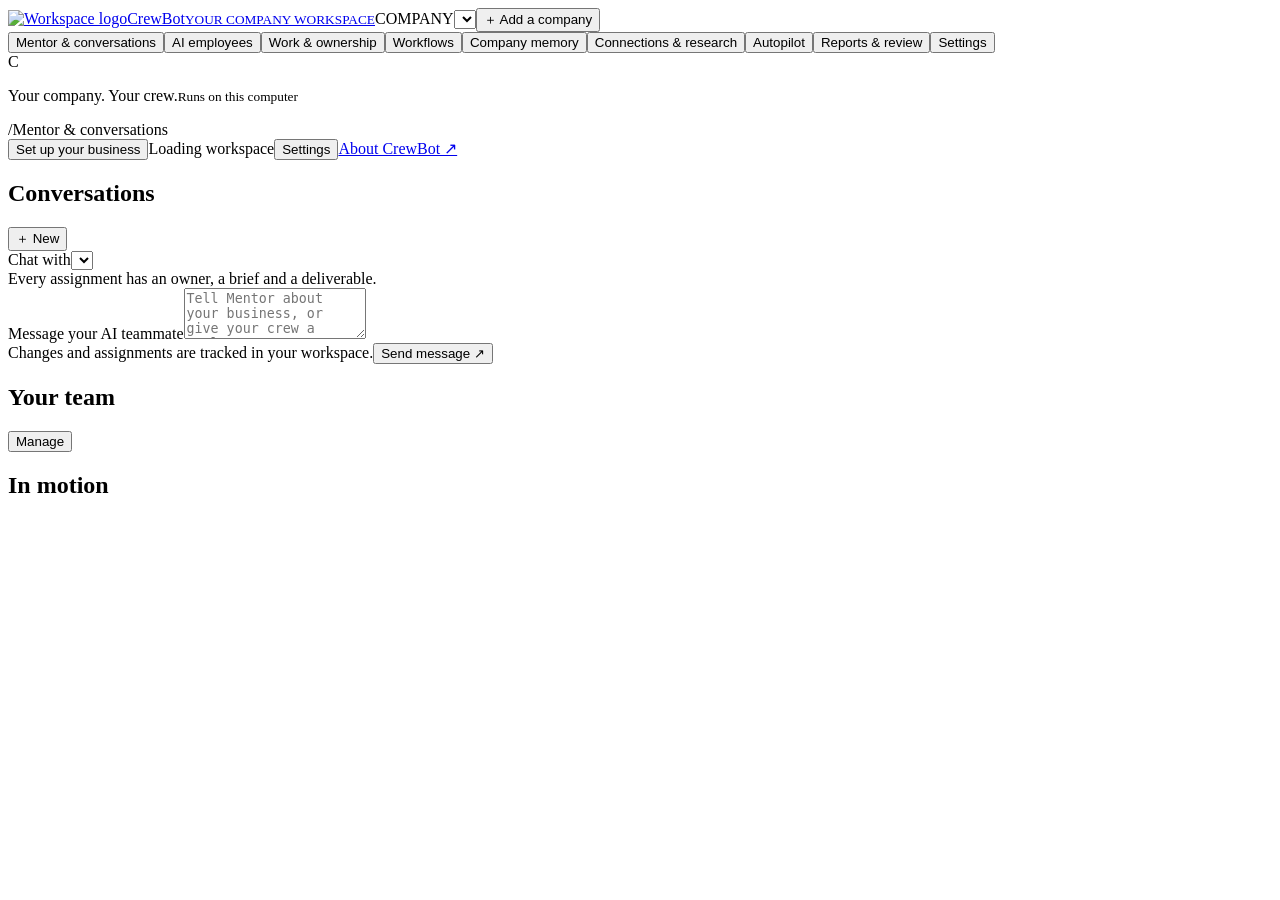
==== web/os.html @ 3c675e63 "Build CrewBot business onboarding and AI employee workspace" ====
<!doctype html>
<html lang="en"><head><meta charset="utf-8"><meta name="viewport" content="width=device-width,initial-scale=1"><title>CrewBot · Your company workspace</title><link rel="icon" href="/brand/icon.svg" type="image/svg+xml"><link rel="stylesheet" href="/os.css"><script src="/os.js" defer></script></head>
<body><aside class="navigation"><a class="os-brand" href="/" aria-label="CrewBot home"><img src="/brand/icon.svg" alt="Workspace logo"><span id="brand-name">CrewBot<small>YOUR COMPANY WORKSPACE</small></span></a><label class="company-picker">COMPANY<select id="company-select" aria-label="Current company"></select></label><button id="add-company" class="quiet">＋ Add a company</button><nav aria-label="Company navigation"><button data-view="chat" class="selected">Mentor & conversations</button><button data-view="team">AI employees</button><button data-view="work">Work & ownership</button><button data-view="flows">Workflows</button><button data-view="library">Company memory</button><button data-view="connections">Connections & research</button><button data-view="automation">Autopilot</button><button data-view="reports">Reports & review</button><button data-view="settings">Settings</button></nav><div class="nav-bottom"><div class="owner-mark" aria-hidden="true">C</div><p>Your company. Your crew.<small>Runs on this computer</small></p></div></aside>
<main class="os-main"><header class="topbar"><div class="company-heading"><img id="company-brand-logo" src="/brand/icon.svg" alt="Company logo" hidden><span id="company-label"></span><span class="separator">/</span><span id="view-label">Mentor & conversations</span></div><div class="top-actions"><button id="start-business-setup" class="setup-button" type="button">Set up your business</button><span id="run-status" class="tag">Loading workspace</span><button id="settings-shortcut" class="quiet">Settings</button><a class="about-link" href="/" aria-label="About CrewBot">About CrewBot ↗</a></div></header>
<div id="connection-error" role="alert" hidden></div>
<section id="chat-view" class="os-view chat-layout"><aside class="threads-panel"><div class="panel-heading"><h2>Conversations</h2><button id="new-conversation" class="small-button">＋ New</button></div><label class="visually-hidden" for="chat-owner">Chat with</label><select id="chat-owner"></select><div id="thread-list"></div><div class="thread-note">Every assignment has an owner, a brief and a deliverable.</div></aside><div class="conversation-panel"><div id="conversation-title" class="conversation-top"></div><div id="chat-messages" class="chat-messages" aria-live="polite"></div><form id="message-form" class="message-composer"><label class="visually-hidden" for="message">Message your AI teammate</label><textarea id="message" required maxlength="30000" rows="3" placeholder="Tell Mentor about your business, or give your crew a goal…"></textarea><div class="composer-actions"><span id="composer-note">Changes and assignments are tracked in your workspace.</span><button id="send-message" class="primary" type="submit">Send message ↗</button></div></form></div><aside class="work-rail"><div class="panel-heading"><h2>Your team</h2><button id="edit-team" class="quiet">Manage</button></div><div id="team-rail"></div><div class="panel-heading work-rail-heading"><h2>In motion</h2></div><div id="live-work"></div></aside></section>
<section id="team-view" class="os-view page" hidden><div class="page-title"><div><span class="eyebrow">A CREW WITH A PURPOSE</span><h1>Your AI crew</h1><p>Give each teammate a role, a model and a clear responsibility.</p></div><div><button id="suggest-team" class="secondary">Recommend a team</button><button id="add-employee" class="primary">＋ Create employee</button></div></div><div id="team-suggestions"></div><div id="employees-grid" class="employees-grid"></div></section>
<section id="work-view" class="os-view page" hidden><div class="page-title"><div><span class="eyebrow">OWNERSHIP & OUTCOMES</span><h1>Company work</h1><p>See who owns each task, why it exists and what it produced.</p></div><button id="assign-task" class="primary">＋ Assign work</button></div><div class="filter-row"><input id="work-search" type="search" placeholder="Search tasks…" aria-label="Search tasks"><select id="work-filter" aria-label="Task status"><option value="">All states</option><option value="running">Working</option><option value="review">Needs review</option><option value="done">Completed</option><option value="blocked">Needs setup</option></select></div><div id="work-list"></div></section>
<section id="flows-view" class="os-view page" hidden><div class="page-title"><div><span class="eyebrow">A CLEAR NEXT STEP</span><h1>Team workflows</h1><p>Pass the brief and deliverable from one specialist to the next.</p></div><button id="new-workflow" class="primary">＋ Create workflow</button></div><div id="flow-list"></div></section>
<section id="library-view" class="os-view page" hidden><div class="page-title"><div><span class="eyebrow">WHAT YOUR COMPANY KNOWS</span><h1>Company memory</h1><p>Your business context, saved research, offers and employee deliverables.</p></div><button id="edit-business" class="primary">Edit business brief</button></div><div id="business-brief"></div><div id="memory-list" class="memory-grid"></div></section>
<section id="connections-view" class="os-view page" hidden><div class="page-title"><div><span class="eyebrow">REAL TOOLS. CLEAR ACCESS.</span><h1>Connections & research</h1><p>Connect your team’s research, collaboration and reporting tools.</p></div><button id="manage-keys" class="primary">Manage API keys</button></div><div id="connection-cards" class="connection-cards"></div><div class="research-lab"><div><h2>Research desk</h2><p>Search with Tavily, read a page with Firecrawl, or route a brief with Jev.</p></div><form id="research-form"><label class="visually-hidden" for="research-kind">Research tool</label><select id="research-kind"><option value="search">Tavily search</option><option value="scrape">Firecrawl page</option><option value="route">Jev task routing</option></select><label class="visually-hidden" for="research-input">Query, public URL or brief</label><input id="research-input" required maxlength="2000" placeholder="Enter a query, public URL or task brief"><button class="primary" type="submit">Run research</button></form><pre id="research-result" hidden></pre></div></section>
<section id="automation-view" class="os-view page" hidden><div class="page-title"><div><span class="eyebrow">WORK THAT KEEPS MOVING</span><h1>Autopilot</h1><p>Schedule conversations and responsibilities with limits you control.</p></div><button id="add-schedule" class="primary">＋ Schedule work</button></div><div id="autonomy-panel"></div><div id="schedule-cards"></div></section>
<section id="reports-view" class="os-view page" hidden><div class="page-title"><div><span class="eyebrow">STAY IN THE LOOP</span><h1>Reports & review</h1><p>Check outcomes, decide on external actions and get updates by email.</p></div><button id="create-report" class="primary">Create operating report</button></div><div id="review-items"></div><div id="report-list"></div></section>
<section id="settings-view" class="os-view page" hidden><div class="page-title"><div><span class="eyebrow">YOUR OPERATING SYSTEM</span><h1>Workspace settings</h1><p>Make this workspace your own. Manage your identity, models, connections and work limits.</p></div></div><div id="appearance-settings"></div><div id="settings-content"></div></section>
</main><dialog id="os-dialog"><div class="dialog-top"><h2 id="dialog-title"></h2><button id="close-dialog" class="quiet" aria-label="Close dialog">×</button></div><div id="dialog-content"></div></dialog><div id="notice" role="status" hidden></div></body></html>
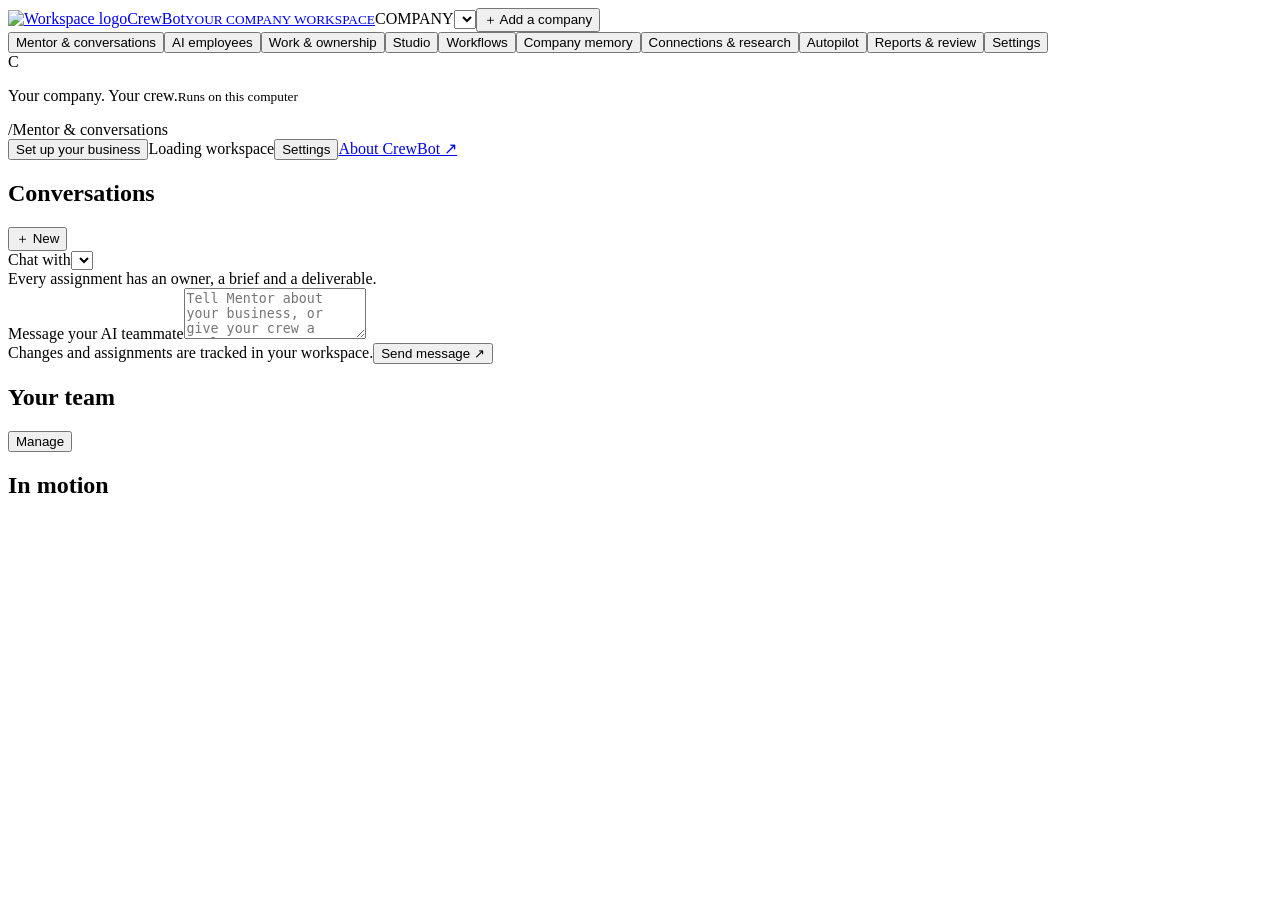
==== commit b175023c: "Add Studio: AI employees create logos, posters, video, landing pages and funnels - media.py: OpenRou" ====
--- a/web/os.html
+++ b/web/os.html
@@ -1,12 +1,12 @@
 <!doctype html>
-<html lang="en"><head><meta charset="utf-8"><meta name="viewport" content="width=device-width,initial-scale=1"><title>CrewBot · Your company workspace</title><link rel="icon" href="/brand/icon.svg" type="image/svg+xml"><link rel="stylesheet" href="/os.css"><script src="/os.js" defer></script></head>
-<body><aside class="navigation"><a class="os-brand" href="/" aria-label="CrewBot home"><img src="/brand/icon.svg" alt="Workspace logo"><span id="brand-name">CrewBot<small>YOUR COMPANY WORKSPACE</small></span></a><label class="company-picker">COMPANY<select id="company-select" aria-label="Current company"></select></label><button id="add-company" class="quiet">＋ Add a company</button><nav aria-label="Company navigation"><button data-view="chat" class="selected">Mentor & conversations</button><button data-view="team">AI employees</button><button data-view="work">Work & ownership</button><button data-view="flows">Workflows</button><button data-view="library">Company memory</button><button data-view="connections">Connections & research</button><button data-view="automation">Autopilot</button><button data-view="reports">Reports & review</button><button data-view="settings">Settings</button></nav><div class="nav-bottom"><div class="owner-mark" aria-hidden="true">C</div><p>Your company. Your crew.<small>Runs on this computer</small></p></div></aside>
+<html lang="en"><head><meta charset="utf-8"><meta name="viewport" content="width=device-width,initial-scale=1"><title>CrewBot · Your company workspace</title><link rel="icon" href="/brand/icon.svg" type="image/svg+xml"><link rel="stylesheet" href="/os.css"><link rel="stylesheet" href="/studio.css"><script src="/os.js" defer></script><script src="/studio.js" defer></script></head>
+<body><aside class="navigation"><a class="os-brand" href="/" aria-label="CrewBot home"><img src="/brand/icon.svg" alt="Workspace logo"><span id="brand-name">CrewBot<small>YOUR COMPANY WORKSPACE</small></span></a><label class="company-picker">COMPANY<select id="company-select" aria-label="Current company"></select></label><button id="add-company" class="quiet">＋ Add a company</button><nav aria-label="Company navigation"><button data-view="chat" class="selected">Mentor & conversations</button><button data-view="team">AI employees</button><button data-view="work">Work & ownership</button><button data-view="studio">Studio</button><button data-view="flows">Workflows</button><button data-view="library">Company memory</button><button data-view="connections">Connections & research</button><button data-view="automation">Autopilot</button><button data-view="reports">Reports & review</button><button data-view="settings">Settings</button></nav><div class="nav-bottom"><div class="owner-mark" aria-hidden="true">C</div><p>Your company. Your crew.<small>Runs on this computer</small></p></div></aside>
 <main class="os-main"><header class="topbar"><div class="company-heading"><img id="company-brand-logo" src="/brand/icon.svg" alt="Company logo" hidden><span id="company-label"></span><span class="separator">/</span><span id="view-label">Mentor & conversations</span></div><div class="top-actions"><button id="start-business-setup" class="setup-button" type="button">Set up your business</button><span id="run-status" class="tag">Loading workspace</span><button id="settings-shortcut" class="quiet">Settings</button><a class="about-link" href="/" aria-label="About CrewBot">About CrewBot ↗</a></div></header>
 <div id="connection-error" role="alert" hidden></div>
 <section id="chat-view" class="os-view chat-layout"><aside class="threads-panel"><div class="panel-heading"><h2>Conversations</h2><button id="new-conversation" class="small-button">＋ New</button></div><label class="visually-hidden" for="chat-owner">Chat with</label><select id="chat-owner"></select><div id="thread-list"></div><div class="thread-note">Every assignment has an owner, a brief and a deliverable.</div></aside><div class="conversation-panel"><div id="conversation-title" class="conversation-top"></div><div id="chat-messages" class="chat-messages" aria-live="polite"></div><form id="message-form" class="message-composer"><label class="visually-hidden" for="message">Message your AI teammate</label><textarea id="message" required maxlength="30000" rows="3" placeholder="Tell Mentor about your business, or give your crew a goal…"></textarea><div class="composer-actions"><span id="composer-note">Changes and assignments are tracked in your workspace.</span><button id="send-message" class="primary" type="submit">Send message ↗</button></div></form></div><aside class="work-rail"><div class="panel-heading"><h2>Your team</h2><button id="edit-team" class="quiet">Manage</button></div><div id="team-rail"></div><div class="panel-heading work-rail-heading"><h2>In motion</h2></div><div id="live-work"></div></aside></section>
 <section id="team-view" class="os-view page" hidden><div class="page-title"><div><span class="eyebrow">A CREW WITH A PURPOSE</span><h1>Your AI crew</h1><p>Give each teammate a role, a model and a clear responsibility.</p></div><div><button id="suggest-team" class="secondary">Recommend a team</button><button id="add-employee" class="primary">＋ Create employee</button></div></div><div id="team-suggestions"></div><div id="employees-grid" class="employees-grid"></div></section>
 <section id="work-view" class="os-view page" hidden><div class="page-title"><div><span class="eyebrow">OWNERSHIP & OUTCOMES</span><h1>Company work</h1><p>See who owns each task, why it exists and what it produced.</p></div><button id="assign-task" class="primary">＋ Assign work</button></div><div class="filter-row"><input id="work-search" type="search" placeholder="Search tasks…" aria-label="Search tasks"><select id="work-filter" aria-label="Task status"><option value="">All states</option><option value="running">Working</option><option value="review">Needs review</option><option value="done">Completed</option><option value="blocked">Needs setup</option></select></div><div id="work-list"></div></section>
-<section id="flows-view" class="os-view page" hidden><div class="page-title"><div><span class="eyebrow">A CLEAR NEXT STEP</span><h1>Team workflows</h1><p>Pass the brief and deliverable from one specialist to the next.</p></div><button id="new-workflow" class="primary">＋ Create workflow</button></div><div id="flow-list"></div></section>
+<section id="studio-view" class="os-view page" hidden><div class="page-title"><div><span class="eyebrow">YOUR CREATIVE DEPARTMENT</span><h1>Studio</h1><p>Logos, posters, social graphics, videos, landing pages and funnels, made with the OpenRouter model you choose and your brand kit.</p></div><div><a id="studio-export" class="secondary button-link" download hidden>Export all ↓</a></div></div><div class="studio-layout"><section class="surface studio-create"><div id="studio-tabs" class="studio-tabs" role="tablist" aria-label="Create"><button type="button" role="tab" data-tab="image" class="selected">Image</button><button type="button" role="tab" data-tab="video">Video</button><button type="button" role="tab" data-tab="page">Landing page & funnel</button></div><div id="studio-composer"></div></section><aside class="surface studio-spend" id="studio-spend" aria-live="polite"></aside></div><div class="section-top studio-gallery-top"><h2>Gallery</h2><div id="studio-filters" class="studio-filters"><button type="button" data-filter="all" class="selected">All</button><button type="button" data-filter="image">Images</button><button type="button" data-filter="video">Videos</button><button type="button" data-filter="page">Pages</button><button type="button" data-filter="jobs">Rendering</button></div></div><div id="studio-gallery" class="studio-gallery"></div></section><section id="flows-view" class="os-view page" hidden><div class="page-title"><div><span class="eyebrow">A CLEAR NEXT STEP</span><h1>Team workflows</h1><p>Pass the brief and deliverable from one specialist to the next.</p></div><button id="new-workflow" class="primary">＋ Create workflow</button></div><div id="flow-list"></div></section>
 <section id="library-view" class="os-view page" hidden><div class="page-title"><div><span class="eyebrow">WHAT YOUR COMPANY KNOWS</span><h1>Company memory</h1><p>Your business context, saved research, offers and employee deliverables.</p></div><button id="edit-business" class="primary">Edit business brief</button></div><div id="business-brief"></div><div id="memory-list" class="memory-grid"></div></section>
 <section id="connections-view" class="os-view page" hidden><div class="page-title"><div><span class="eyebrow">REAL TOOLS. CLEAR ACCESS.</span><h1>Connections & research</h1><p>Connect your team’s research, collaboration and reporting tools.</p></div><button id="manage-keys" class="primary">Manage API keys</button></div><div id="connection-cards" class="connection-cards"></div><div class="research-lab"><div><h2>Research desk</h2><p>Search with Tavily, read a page with Firecrawl, or route a brief with Jev.</p></div><form id="research-form"><label class="visually-hidden" for="research-kind">Research tool</label><select id="research-kind"><option value="search">Tavily search</option><option value="scrape">Firecrawl page</option><option value="route">Jev task routing</option></select><label class="visually-hidden" for="research-input">Query, public URL or brief</label><input id="research-input" required maxlength="2000" placeholder="Enter a query, public URL or task brief"><button class="primary" type="submit">Run research</button></form><pre id="research-result" hidden></pre></div></section>
 <section id="automation-view" class="os-view page" hidden><div class="page-title"><div><span class="eyebrow">WORK THAT KEEPS MOVING</span><h1>Autopilot</h1><p>Schedule conversations and responsibilities with limits you control.</p></div><button id="add-schedule" class="primary">＋ Schedule work</button></div><div id="autonomy-panel"></div><div id="schedule-cards"></div></section>
